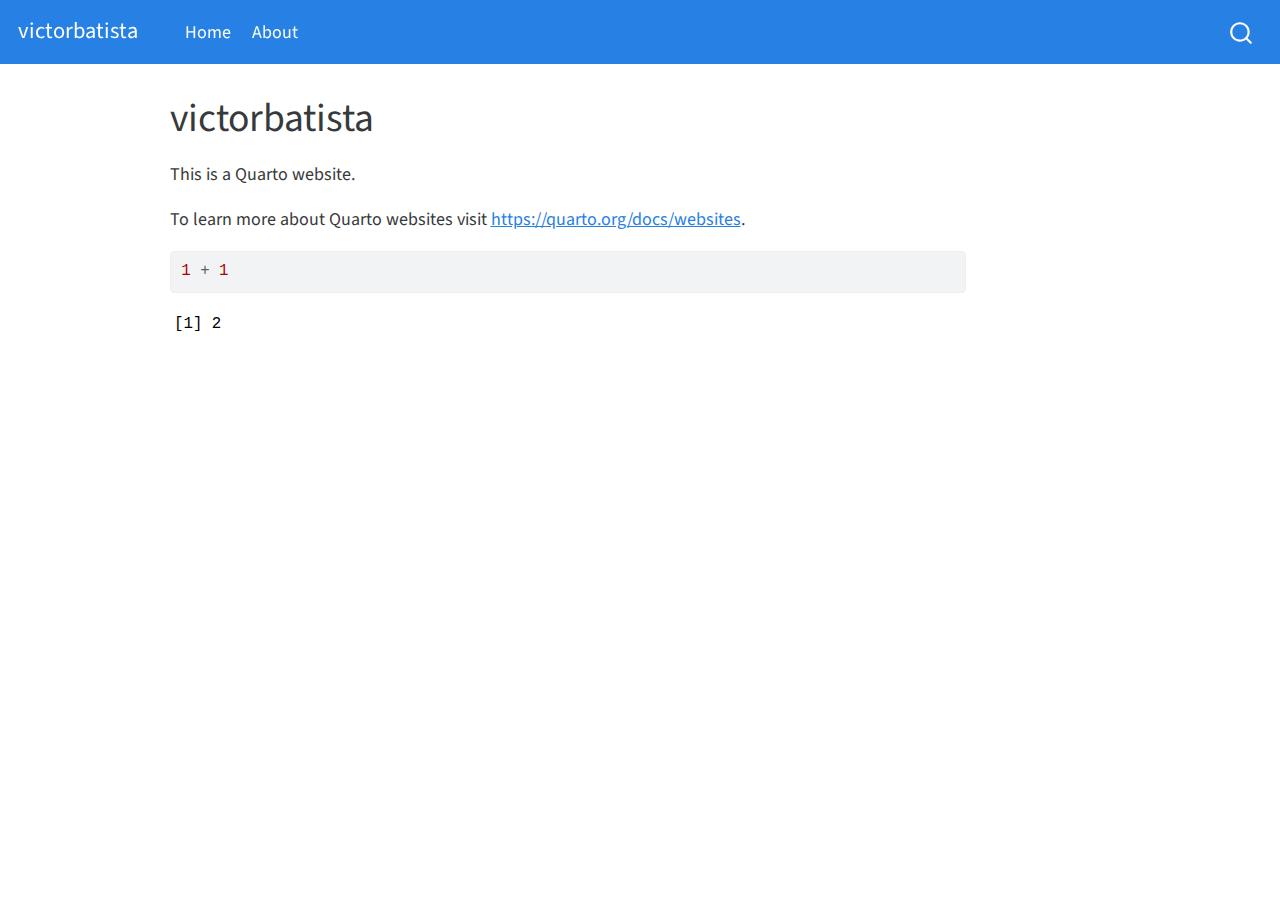
==== docs/index.html @ d19da0a8 "renderizado pela primeira vez" ====
<!DOCTYPE html>
<html xmlns="http://www.w3.org/1999/xhtml" lang="en" xml:lang="en"><head>

<meta charset="utf-8">
<meta name="generator" content="quarto-1.2.280">

<meta name="viewport" content="width=device-width, initial-scale=1.0, user-scalable=yes">


<title>victorbatista</title>
<style>
code{white-space: pre-wrap;}
span.smallcaps{font-variant: small-caps;}
div.columns{display: flex; gap: min(4vw, 1.5em);}
div.column{flex: auto; overflow-x: auto;}
div.hanging-indent{margin-left: 1.5em; text-indent: -1.5em;}
ul.task-list{list-style: none;}
ul.task-list li input[type="checkbox"] {
  width: 0.8em;
  margin: 0 0.8em 0.2em -1.6em;
  vertical-align: middle;
}
pre > code.sourceCode { white-space: pre; position: relative; }
pre > code.sourceCode > span { display: inline-block; line-height: 1.25; }
pre > code.sourceCode > span:empty { height: 1.2em; }
.sourceCode { overflow: visible; }
code.sourceCode > span { color: inherit; text-decoration: inherit; }
div.sourceCode { margin: 1em 0; }
pre.sourceCode { margin: 0; }
@media screen {
div.sourceCode { overflow: auto; }
}
@media print {
pre > code.sourceCode { white-space: pre-wrap; }
pre > code.sourceCode > span { text-indent: -5em; padding-left: 5em; }
}
pre.numberSource code
  { counter-reset: source-line 0; }
pre.numberSource code > span
  { position: relative; left: -4em; counter-increment: source-line; }
pre.numberSource code > span > a:first-child::before
  { content: counter(source-line);
    position: relative; left: -1em; text-align: right; vertical-align: baseline;
    border: none; display: inline-block;
    -webkit-touch-callout: none; -webkit-user-select: none;
    -khtml-user-select: none; -moz-user-select: none;
    -ms-user-select: none; user-select: none;
    padding: 0 4px; width: 4em;
    color: #aaaaaa;
  }
pre.numberSource { margin-left: 3em; border-left: 1px solid #aaaaaa;  padding-left: 4px; }
div.sourceCode
  {   }
@media screen {
pre > code.sourceCode > span > a:first-child::before { text-decoration: underline; }
}
code span.al { color: #ff0000; font-weight: bold; } /* Alert */
code span.an { color: #60a0b0; font-weight: bold; font-style: italic; } /* Annotation */
code span.at { color: #7d9029; } /* Attribute */
code span.bn { color: #40a070; } /* BaseN */
code span.bu { color: #008000; } /* BuiltIn */
code span.cf { color: #007020; font-weight: bold; } /* ControlFlow */
code span.ch { color: #4070a0; } /* Char */
code span.cn { color: #880000; } /* Constant */
code span.co { color: #60a0b0; font-style: italic; } /* Comment */
code span.cv { color: #60a0b0; font-weight: bold; font-style: italic; } /* CommentVar */
code span.do { color: #ba2121; font-style: italic; } /* Documentation */
code span.dt { color: #902000; } /* DataType */
code span.dv { color: #40a070; } /* DecVal */
code span.er { color: #ff0000; font-weight: bold; } /* Error */
code span.ex { } /* Extension */
code span.fl { color: #40a070; } /* Float */
code span.fu { color: #06287e; } /* Function */
code span.im { color: #008000; font-weight: bold; } /* Import */
code span.in { color: #60a0b0; font-weight: bold; font-style: italic; } /* Information */
code span.kw { color: #007020; font-weight: bold; } /* Keyword */
code span.op { color: #666666; } /* Operator */
code span.ot { color: #007020; } /* Other */
code span.pp { color: #bc7a00; } /* Preprocessor */
code span.sc { color: #4070a0; } /* SpecialChar */
code span.ss { color: #bb6688; } /* SpecialString */
code span.st { color: #4070a0; } /* String */
code span.va { color: #19177c; } /* Variable */
code span.vs { color: #4070a0; } /* VerbatimString */
code span.wa { color: #60a0b0; font-weight: bold; font-style: italic; } /* Warning */
</style>


<script src="site_libs/quarto-nav/quarto-nav.js"></script>
<script src="site_libs/quarto-nav/headroom.min.js"></script>
<script src="site_libs/clipboard/clipboard.min.js"></script>
<script src="site_libs/quarto-search/autocomplete.umd.js"></script>
<script src="site_libs/quarto-search/fuse.min.js"></script>
<script src="site_libs/quarto-search/quarto-search.js"></script>
<meta name="quarto:offset" content="./">
<script src="site_libs/quarto-html/quarto.js"></script>
<script src="site_libs/quarto-html/popper.min.js"></script>
<script src="site_libs/quarto-html/tippy.umd.min.js"></script>
<script src="site_libs/quarto-html/anchor.min.js"></script>
<link href="site_libs/quarto-html/tippy.css" rel="stylesheet">
<link href="site_libs/quarto-html/quarto-syntax-highlighting.css" rel="stylesheet" id="quarto-text-highlighting-styles">
<script src="site_libs/bootstrap/bootstrap.min.js"></script>
<link href="site_libs/bootstrap/bootstrap-icons.css" rel="stylesheet">
<link href="site_libs/bootstrap/bootstrap.min.css" rel="stylesheet" id="quarto-bootstrap" data-mode="light">
<script id="quarto-search-options" type="application/json">{
  "location": "navbar",
  "copy-button": false,
  "collapse-after": 3,
  "panel-placement": "end",
  "type": "overlay",
  "limit": 20,
  "language": {
    "search-no-results-text": "No results",
    "search-matching-documents-text": "matching documents",
    "search-copy-link-title": "Copy link to search",
    "search-hide-matches-text": "Hide additional matches",
    "search-more-match-text": "more match in this document",
    "search-more-matches-text": "more matches in this document",
    "search-clear-button-title": "Clear",
    "search-detached-cancel-button-title": "Cancel",
    "search-submit-button-title": "Submit"
  }
}</script>


<link rel="stylesheet" href="styles.css">
</head>

<body class="nav-fixed">

<div id="quarto-search-results"></div>
  <header id="quarto-header" class="headroom fixed-top">
    <nav class="navbar navbar-expand-lg navbar-dark ">
      <div class="navbar-container container-fluid">
      <div class="navbar-brand-container">
    <a class="navbar-brand" href="./index.html">
    <span class="navbar-title">victorbatista</span>
    </a>
  </div>
          <button class="navbar-toggler" type="button" data-bs-toggle="collapse" data-bs-target="#navbarCollapse" aria-controls="navbarCollapse" aria-expanded="false" aria-label="Toggle navigation" onclick="if (window.quartoToggleHeadroom) { window.quartoToggleHeadroom(); }">
  <span class="navbar-toggler-icon"></span>
</button>
          <div class="collapse navbar-collapse" id="navbarCollapse">
            <ul class="navbar-nav navbar-nav-scroll me-auto">
  <li class="nav-item">
    <a class="nav-link active" href="./index.html" aria-current="page">
 <span class="menu-text">Home</span></a>
  </li>  
  <li class="nav-item">
    <a class="nav-link" href="./about.html">
 <span class="menu-text">About</span></a>
  </li>  
</ul>
              <div id="quarto-search" class="" title="Search"></div>
          </div> <!-- /navcollapse -->
      </div> <!-- /container-fluid -->
    </nav>
</header>
<!-- content -->
<div id="quarto-content" class="quarto-container page-columns page-rows-contents page-layout-article page-navbar">
<!-- sidebar -->
<!-- margin-sidebar -->
    <div id="quarto-margin-sidebar" class="sidebar margin-sidebar">
        
    </div>
<!-- main -->
<main class="content" id="quarto-document-content">

<header id="title-block-header" class="quarto-title-block default">
<div class="quarto-title">
<h1 class="title">victorbatista</h1>
</div>



<div class="quarto-title-meta">

    
  
    
  </div>
  

</header>

<p>This is a Quarto website.</p>
<p>To learn more about Quarto websites visit <a href="https://quarto.org/docs/websites" class="uri">https://quarto.org/docs/websites</a>.</p>
<div class="cell">
<div class="sourceCode cell-code" id="cb1"><pre class="sourceCode r code-with-copy"><code class="sourceCode r"><span id="cb1-1"><a href="#cb1-1" aria-hidden="true" tabindex="-1"></a><span class="dv">1</span> <span class="sc">+</span> <span class="dv">1</span></span></code><button title="Copy to Clipboard" class="code-copy-button"><i class="bi"></i></button></pre></div>
<div class="cell-output cell-output-stdout">
<pre><code>[1] 2</code></pre>
</div>
</div>



</main> <!-- /main -->
<script id="quarto-html-after-body" type="application/javascript">
window.document.addEventListener("DOMContentLoaded", function (event) {
  const toggleBodyColorMode = (bsSheetEl) => {
    const mode = bsSheetEl.getAttribute("data-mode");
    const bodyEl = window.document.querySelector("body");
    if (mode === "dark") {
      bodyEl.classList.add("quarto-dark");
      bodyEl.classList.remove("quarto-light");
    } else {
      bodyEl.classList.add("quarto-light");
      bodyEl.classList.remove("quarto-dark");
    }
  }
  const toggleBodyColorPrimary = () => {
    const bsSheetEl = window.document.querySelector("link#quarto-bootstrap");
    if (bsSheetEl) {
      toggleBodyColorMode(bsSheetEl);
    }
  }
  toggleBodyColorPrimary();  
  const icon = "";
  const anchorJS = new window.AnchorJS();
  anchorJS.options = {
    placement: 'right',
    icon: icon
  };
  anchorJS.add('.anchored');
  const clipboard = new window.ClipboardJS('.code-copy-button', {
    target: function(trigger) {
      return trigger.previousElementSibling;
    }
  });
  clipboard.on('success', function(e) {
    // button target
    const button = e.trigger;
    // don't keep focus
    button.blur();
    // flash "checked"
    button.classList.add('code-copy-button-checked');
    var currentTitle = button.getAttribute("title");
    button.setAttribute("title", "Copied!");
    let tooltip;
    if (window.bootstrap) {
      button.setAttribute("data-bs-toggle", "tooltip");
      button.setAttribute("data-bs-placement", "left");
      button.setAttribute("data-bs-title", "Copied!");
      tooltip = new bootstrap.Tooltip(button, 
        { trigger: "manual", 
          customClass: "code-copy-button-tooltip",
          offset: [0, -8]});
      tooltip.show();    
    }
    setTimeout(function() {
      if (tooltip) {
        tooltip.hide();
        button.removeAttribute("data-bs-title");
        button.removeAttribute("data-bs-toggle");
        button.removeAttribute("data-bs-placement");
      }
      button.setAttribute("title", currentTitle);
      button.classList.remove('code-copy-button-checked');
    }, 1000);
    // clear code selection
    e.clearSelection();
  });
  function tippyHover(el, contentFn) {
    const config = {
      allowHTML: true,
      content: contentFn,
      maxWidth: 500,
      delay: 100,
      arrow: false,
      appendTo: function(el) {
          return el.parentElement;
      },
      interactive: true,
      interactiveBorder: 10,
      theme: 'quarto',
      placement: 'bottom-start'
    };
    window.tippy(el, config); 
  }
  const noterefs = window.document.querySelectorAll('a[role="doc-noteref"]');
  for (var i=0; i<noterefs.length; i++) {
    const ref = noterefs[i];
    tippyHover(ref, function() {
      // use id or data attribute instead here
      let href = ref.getAttribute('data-footnote-href') || ref.getAttribute('href');
      try { href = new URL(href).hash; } catch {}
      const id = href.replace(/^#\/?/, "");
      const note = window.document.getElementById(id);
      return note.innerHTML;
    });
  }
  const findCites = (el) => {
    const parentEl = el.parentElement;
    if (parentEl) {
      const cites = parentEl.dataset.cites;
      if (cites) {
        return {
          el,
          cites: cites.split(' ')
        };
      } else {
        return findCites(el.parentElement)
      }
    } else {
      return undefined;
    }
  };
  var bibliorefs = window.document.querySelectorAll('a[role="doc-biblioref"]');
  for (var i=0; i<bibliorefs.length; i++) {
    const ref = bibliorefs[i];
    const citeInfo = findCites(ref);
    if (citeInfo) {
      tippyHover(citeInfo.el, function() {
        var popup = window.document.createElement('div');
        citeInfo.cites.forEach(function(cite) {
          var citeDiv = window.document.createElement('div');
          citeDiv.classList.add('hanging-indent');
          citeDiv.classList.add('csl-entry');
          var biblioDiv = window.document.getElementById('ref-' + cite);
          if (biblioDiv) {
            citeDiv.innerHTML = biblioDiv.innerHTML;
          }
          popup.appendChild(citeDiv);
        });
        return popup.innerHTML;
      });
    }
  }
});
</script>
</div> <!-- /content -->



</body></html>
---- docs/site_libs/quarto-html/tippy.css ----
.tippy-box[data-animation=fade][data-state=hidden]{opacity:0}[data-tippy-root]{max-width:calc(100vw - 10px)}.tippy-box{position:relative;background-color:#333;color:#fff;border-radius:4px;font-size:14px;line-height:1.4;white-space:normal;outline:0;transition-property:transform,visibility,opacity}.tippy-box[data-placement^=top]>.tippy-arrow{bottom:0}.tippy-box[data-placement^=top]>.tippy-arrow:before{bottom:-7px;left:0;border-width:8px 8px 0;border-top-color:initial;transform-origin:center top}.tippy-box[data-placement^=bottom]>.tippy-arrow{top:0}.tippy-box[data-placement^=bottom]>.tippy-arrow:before{top:-7px;left:0;border-width:0 8px 8px;border-bottom-color:initial;transform-origin:center bottom}.tippy-box[data-placement^=left]>.tippy-arrow{right:0}.tippy-box[data-placement^=left]>.tippy-arrow:before{border-width:8px 0 8px 8px;border-left-color:initial;right:-7px;transform-origin:center left}.tippy-box[data-placement^=right]>.tippy-arrow{left:0}.tippy-box[data-placement^=right]>.tippy-arrow:before{left:-7px;border-width:8px 8px 8px 0;border-right-color:initial;transform-origin:center right}.tippy-box[data-inertia][data-state=visible]{transition-timing-function:cubic-bezier(.54,1.5,.38,1.11)}.tippy-arrow{width:16px;height:16px;color:#333}.tippy-arrow:before{content:"";position:absolute;border-color:transparent;border-style:solid}.tippy-content{position:relative;padding:5px 9px;z-index:1}
---- docs/site_libs/quarto-html/quarto-syntax-highlighting.css ----
/* quarto syntax highlight colors */
:root {
  --quarto-hl-ot-color: #003B4F;
  --quarto-hl-at-color: #657422;
  --quarto-hl-ss-color: #20794D;
  --quarto-hl-an-color: #5E5E5E;
  --quarto-hl-fu-color: #4758AB;
  --quarto-hl-st-color: #20794D;
  --quarto-hl-cf-color: #003B4F;
  --quarto-hl-op-color: #5E5E5E;
  --quarto-hl-er-color: #AD0000;
  --quarto-hl-bn-color: #AD0000;
  --quarto-hl-al-color: #AD0000;
  --quarto-hl-va-color: #111111;
  --quarto-hl-bu-color: inherit;
  --quarto-hl-ex-color: inherit;
  --quarto-hl-pp-color: #AD0000;
  --quarto-hl-in-color: #5E5E5E;
  --quarto-hl-vs-color: #20794D;
  --quarto-hl-wa-color: #5E5E5E;
  --quarto-hl-do-color: #5E5E5E;
  --quarto-hl-im-color: #00769E;
  --quarto-hl-ch-color: #20794D;
  --quarto-hl-dt-color: #AD0000;
  --quarto-hl-fl-color: #AD0000;
  --quarto-hl-co-color: #5E5E5E;
  --quarto-hl-cv-color: #5E5E5E;
  --quarto-hl-cn-color: #8f5902;
  --quarto-hl-sc-color: #5E5E5E;
  --quarto-hl-dv-color: #AD0000;
  --quarto-hl-kw-color: #003B4F;
}

/* other quarto variables */
:root {
  --quarto-font-monospace: SFMono-Regular, Menlo, Monaco, Consolas, "Liberation Mono", "Courier New", monospace;
}

pre > code.sourceCode > span {
  color: #003B4F;
}

code span {
  color: #003B4F;
}

code.sourceCode > span {
  color: #003B4F;
}

div.sourceCode,
div.sourceCode pre.sourceCode {
  color: #003B4F;
}

code span.ot {
  color: #003B4F;
}

code span.at {
  color: #657422;
}

code span.ss {
  color: #20794D;
}

code span.an {
  color: #5E5E5E;
}

code span.fu {
  color: #4758AB;
}

code span.st {
  color: #20794D;
}

code span.cf {
  color: #003B4F;
}

code span.op {
  color: #5E5E5E;
}

code span.er {
  color: #AD0000;
}

code span.bn {
  color: #AD0000;
}

code span.al {
  color: #AD0000;
}

code span.va {
  color: #111111;
}

code span.pp {
  color: #AD0000;
}

code span.in {
  color: #5E5E5E;
}

code span.vs {
  color: #20794D;
}

code span.wa {
  color: #5E5E5E;
  font-style: italic;
}

code span.do {
  color: #5E5E5E;
  font-style: italic;
}

code span.im {
  color: #00769E;
}

code span.ch {
  color: #20794D;
}

code span.dt {
  color: #AD0000;
}

code span.fl {
  color: #AD0000;
}

code span.co {
  color: #5E5E5E;
}

code span.cv {
  color: #5E5E5E;
  font-style: italic;
}

code span.cn {
  color: #8f5902;
}

code span.sc {
  color: #5E5E5E;
}

code span.dv {
  color: #AD0000;
}

code span.kw {
  color: #003B4F;
}

.prevent-inlining {
  content: "</";
}

/*# sourceMappingURL=debc5d5d77c3f9108843748ff7464032.css.map */
---- docs/styles.css ----
/* css styles */
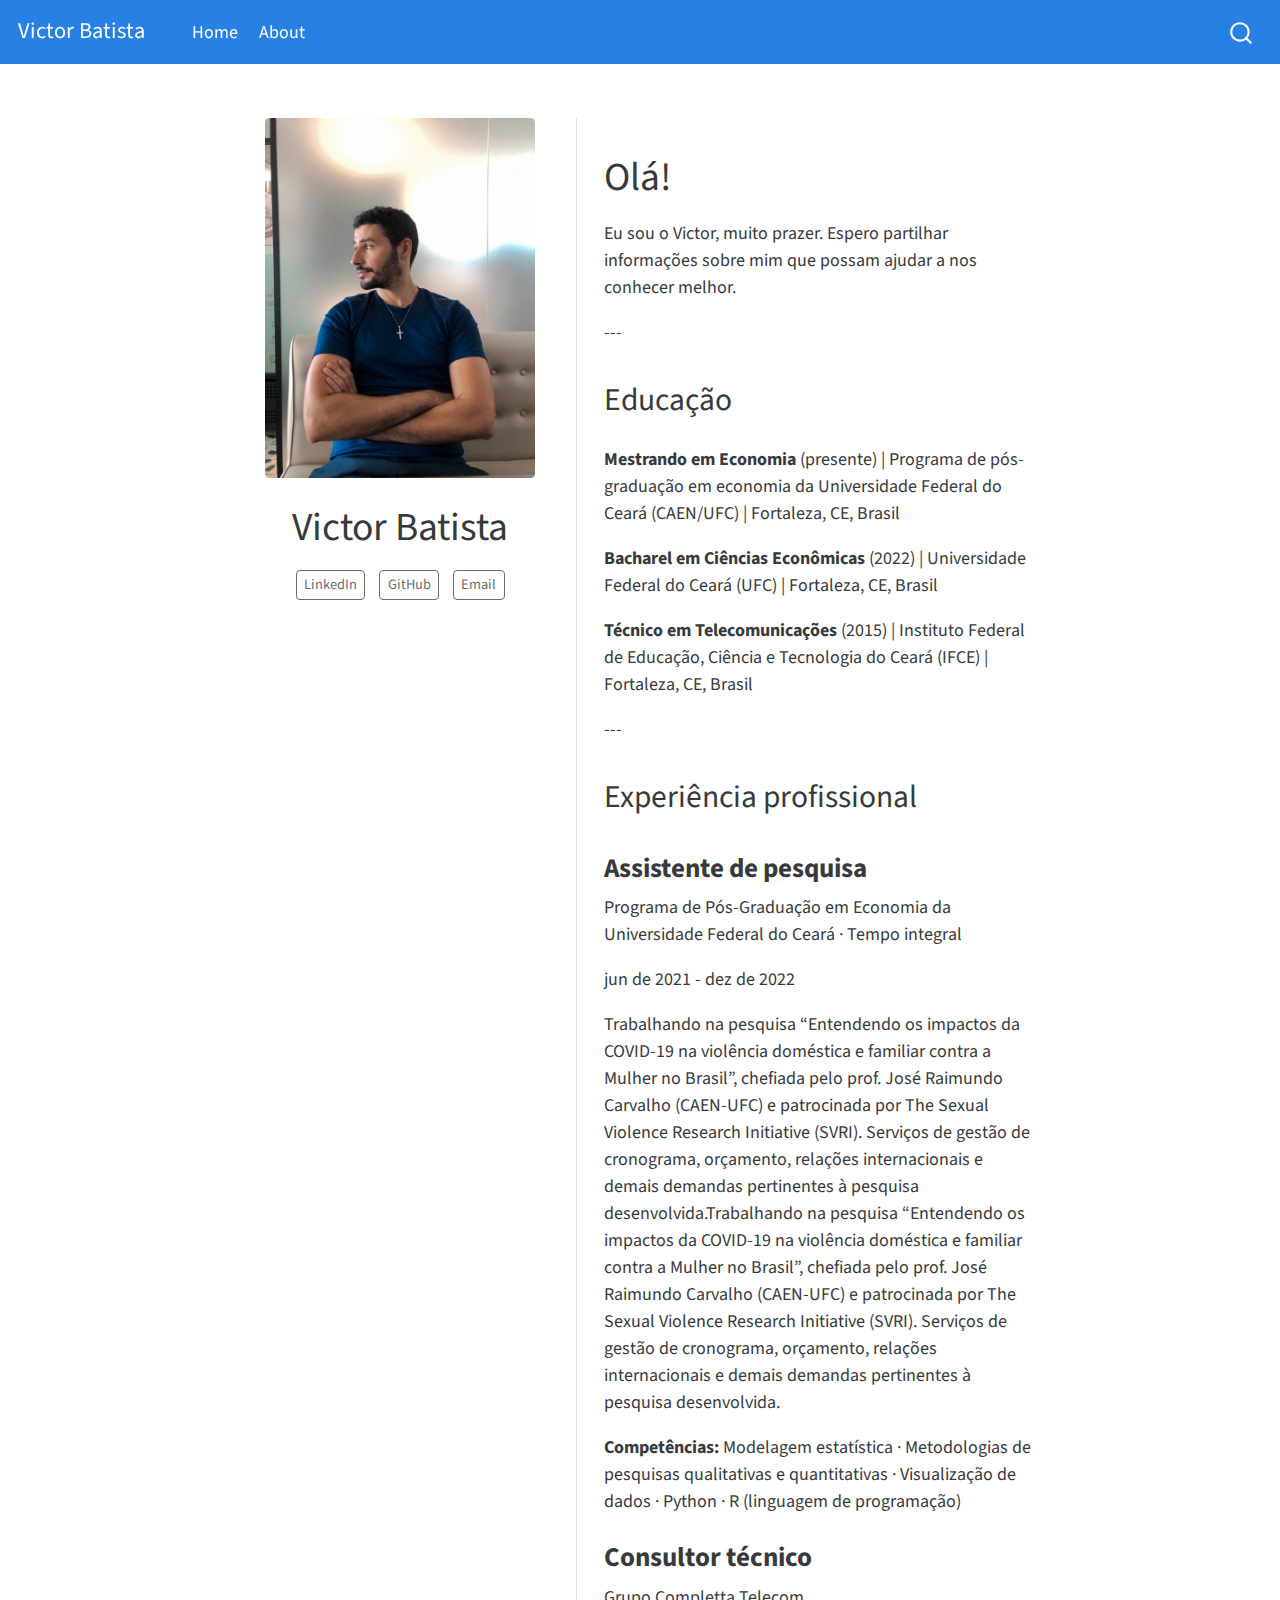
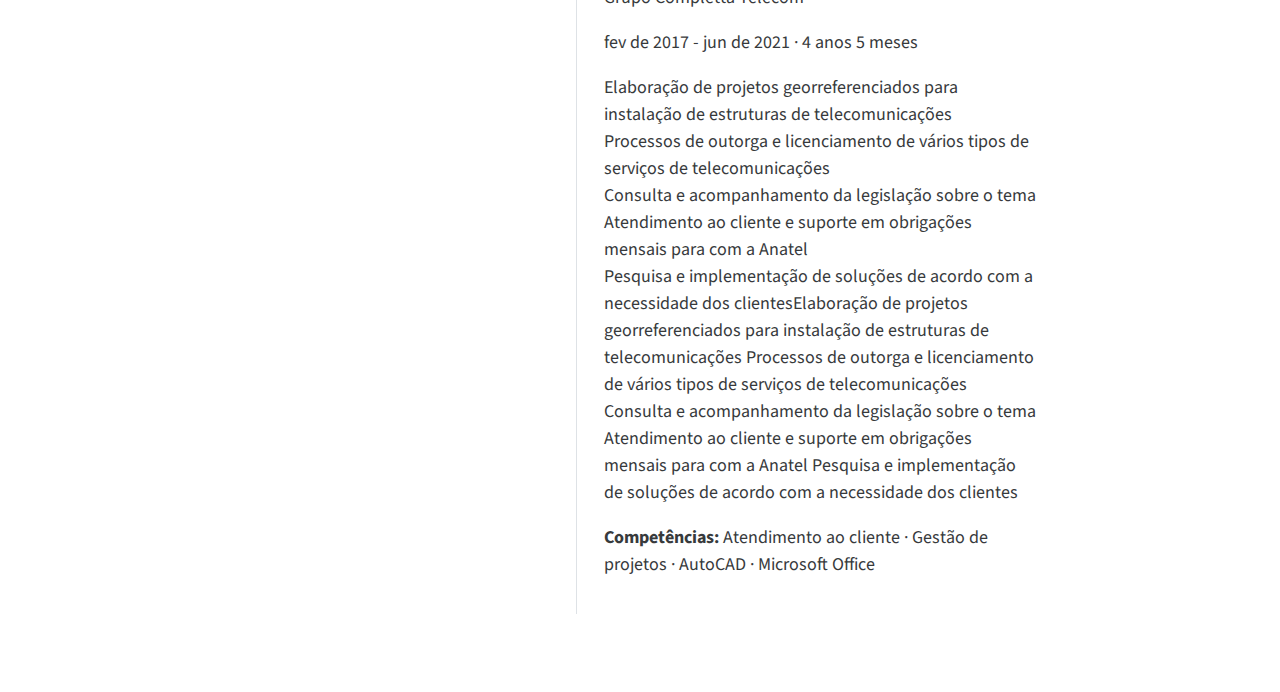
==== commit dbd31d91: "primeiras informações" ====
--- a/docs/index.html
+++ b/docs/index.html
@@ -7,7 +7,7 @@
 <meta name="viewport" content="width=device-width, initial-scale=1.0, user-scalable=yes">
 
 
-<title>victorbatista</title>
+<title>Victor Batista</title>
 <style>
 code{white-space: pre-wrap;}
 span.smallcaps{font-variant: small-caps;}
@@ -20,69 +20,6 @@
   margin: 0 0.8em 0.2em -1.6em;
   vertical-align: middle;
 }
-pre > code.sourceCode { white-space: pre; position: relative; }
-pre > code.sourceCode > span { display: inline-block; line-height: 1.25; }
-pre > code.sourceCode > span:empty { height: 1.2em; }
-.sourceCode { overflow: visible; }
-code.sourceCode > span { color: inherit; text-decoration: inherit; }
-div.sourceCode { margin: 1em 0; }
-pre.sourceCode { margin: 0; }
-@media screen {
-div.sourceCode { overflow: auto; }
-}
-@media print {
-pre > code.sourceCode { white-space: pre-wrap; }
-pre > code.sourceCode > span { text-indent: -5em; padding-left: 5em; }
-}
-pre.numberSource code
-  { counter-reset: source-line 0; }
-pre.numberSource code > span
-  { position: relative; left: -4em; counter-increment: source-line; }
-pre.numberSource code > span > a:first-child::before
-  { content: counter(source-line);
-    position: relative; left: -1em; text-align: right; vertical-align: baseline;
-    border: none; display: inline-block;
-    -webkit-touch-callout: none; -webkit-user-select: none;
-    -khtml-user-select: none; -moz-user-select: none;
-    -ms-user-select: none; user-select: none;
-    padding: 0 4px; width: 4em;
-    color: #aaaaaa;
-  }
-pre.numberSource { margin-left: 3em; border-left: 1px solid #aaaaaa;  padding-left: 4px; }
-div.sourceCode
-  {   }
-@media screen {
-pre > code.sourceCode > span > a:first-child::before { text-decoration: underline; }
-}
-code span.al { color: #ff0000; font-weight: bold; } /* Alert */
-code span.an { color: #60a0b0; font-weight: bold; font-style: italic; } /* Annotation */
-code span.at { color: #7d9029; } /* Attribute */
-code span.bn { color: #40a070; } /* BaseN */
-code span.bu { color: #008000; } /* BuiltIn */
-code span.cf { color: #007020; font-weight: bold; } /* ControlFlow */
-code span.ch { color: #4070a0; } /* Char */
-code span.cn { color: #880000; } /* Constant */
-code span.co { color: #60a0b0; font-style: italic; } /* Comment */
-code span.cv { color: #60a0b0; font-weight: bold; font-style: italic; } /* CommentVar */
-code span.do { color: #ba2121; font-style: italic; } /* Documentation */
-code span.dt { color: #902000; } /* DataType */
-code span.dv { color: #40a070; } /* DecVal */
-code span.er { color: #ff0000; font-weight: bold; } /* Error */
-code span.ex { } /* Extension */
-code span.fl { color: #40a070; } /* Float */
-code span.fu { color: #06287e; } /* Function */
-code span.im { color: #008000; font-weight: bold; } /* Import */
-code span.in { color: #60a0b0; font-weight: bold; font-style: italic; } /* Information */
-code span.kw { color: #007020; font-weight: bold; } /* Keyword */
-code span.op { color: #666666; } /* Operator */
-code span.ot { color: #007020; } /* Other */
-code span.pp { color: #bc7a00; } /* Preprocessor */
-code span.sc { color: #4070a0; } /* SpecialChar */
-code span.ss { color: #bb6688; } /* SpecialString */
-code span.st { color: #4070a0; } /* String */
-code span.va { color: #19177c; } /* Variable */
-code span.vs { color: #4070a0; } /* VerbatimString */
-code span.wa { color: #60a0b0; font-weight: bold; font-style: italic; } /* Warning */
 </style>
 
 
@@ -96,7 +33,6 @@
 <script src="site_libs/quarto-html/quarto.js"></script>
 <script src="site_libs/quarto-html/popper.min.js"></script>
 <script src="site_libs/quarto-html/tippy.umd.min.js"></script>
-<script src="site_libs/quarto-html/anchor.min.js"></script>
 <link href="site_libs/quarto-html/tippy.css" rel="stylesheet">
 <link href="site_libs/quarto-html/quarto-syntax-highlighting.css" rel="stylesheet" id="quarto-text-highlighting-styles">
 <script src="site_libs/bootstrap/bootstrap.min.js"></script>
@@ -126,7 +62,7 @@
 <link rel="stylesheet" href="styles.css">
 </head>
 
-<body class="nav-fixed">
+<body class="nav-fixed fullcontent">
 
 <div id="quarto-search-results"></div>
   <header id="quarto-header" class="headroom fixed-top">
@@ -134,7 +70,7 @@
       <div class="navbar-container container-fluid">
       <div class="navbar-brand-container">
     <a class="navbar-brand" href="./index.html">
-    <span class="navbar-title">victorbatista</span>
+    <span class="navbar-title">Victor Batista</span>
     </a>
   </div>
           <button class="navbar-toggler" type="button" data-bs-toggle="collapse" data-bs-target="#navbarCollapse" aria-controls="navbarCollapse" aria-expanded="false" aria-label="Toggle navigation" onclick="if (window.quartoToggleHeadroom) { window.quartoToggleHeadroom(); }">
@@ -160,41 +96,70 @@
 <div id="quarto-content" class="quarto-container page-columns page-rows-contents page-layout-article page-navbar">
 <!-- sidebar -->
 <!-- margin-sidebar -->
-    <div id="quarto-margin-sidebar" class="sidebar margin-sidebar">
-        
-    </div>
+    
 <!-- main -->
-<main class="content" id="quarto-document-content">
-
+<div class="quarto-about-trestles">
+  <div class="about-entity">
+    <img src="headshot.jfif" class="about-image
+  rounded " style="width: 15em;">
 <header id="title-block-header" class="quarto-title-block default">
 <div class="quarto-title">
-<h1 class="title">victorbatista</h1>
+<h1 class="title">Victor Batista</h1>
 </div>
-
-
-
 <div class="quarto-title-meta">
-
-    
-  
-    
   </div>
-  
-
 </header>
-
-<p>This is a Quarto website.</p>
-<p>To learn more about Quarto websites visit <a href="https://quarto.org/docs/websites" class="uri">https://quarto.org/docs/websites</a>.</p>
-<div class="cell">
-<div class="sourceCode cell-code" id="cb1"><pre class="sourceCode r code-with-copy"><code class="sourceCode r"><span id="cb1-1"><a href="#cb1-1" aria-hidden="true" tabindex="-1"></a><span class="dv">1</span> <span class="sc">+</span> <span class="dv">1</span></span></code><button title="Copy to Clipboard" class="code-copy-button"><i class="bi"></i></button></pre></div>
-<div class="cell-output cell-output-stdout">
-<pre><code>[1] 2</code></pre>
+    <div class="about-links">
+  <a href="https://www.linkedin.com/in/joaovictorbatista/" class="about-link">
+     <span class="about-link-text">LinkedIn</span>
+  </a>
+  <a href="https://github.com/jvbatista1" class="about-link">
+     <span class="about-link-text">GitHub</span>
+  </a>
+  <a href="/victorbatista@alu.ufc.br" class="about-link">
+     <span class="about-link-text">Email</span>
+  </a>
 </div>
+  </div>
+  <div class="about-contents"><main class="content" id="quarto-document-content">
+<section id="olá" class="level1">
+<h1>Olá!</h1>
+<p>Eu sou o Victor, muito prazer. Espero partilhar informações sobre mim que possam ajudar a nos conhecer melhor.</p>
+<p>---</p>
+<section id="educação" class="level2">
+<h2 data-anchor-id="educação">Educação</h2>
+<p><strong>Mestrando em Economia</strong> (presente) | Programa de pós-graduação em economia da Universidade Federal do Ceará (CAEN/UFC) | Fortaleza, CE, Brasil</p>
+<p><strong>Bacharel em Ciências Econômicas</strong> (2022) | Universidade Federal do Ceará (UFC) | Fortaleza, CE, Brasil</p>
+<p><strong>Técnico em Telecomunicações</strong> (2015) | Instituto Federal de Educação, Ciência e Tecnologia do Ceará (IFCE) | Fortaleza, CE, Brasil</p>
+<p>---</p>
+</section>
+<section id="experiência-profissional" class="level2">
+<h2 data-anchor-id="experiência-profissional">Experiência profissional</h2>
+<section id="assistente-de-pesquisa" class="level3">
+<h3 data-anchor-id="assistente-de-pesquisa"><strong>Assistente de pesquisa</strong></h3>
+<p>Programa de Pós-Graduação em Economia da Universidade Federal do Ceará · Tempo integral</p>
+<p>jun de 2021 - dez de 2022</p>
+<p>Trabalhando na pesquisa “Entendendo os impactos da COVID-19 na violência doméstica e familiar contra a Mulher no Brasil”, chefiada pelo prof. José Raimundo Carvalho (CAEN-UFC) e patrocinada por The Sexual Violence Research Initiative (SVRI). Serviços de gestão de cronograma, orçamento, relações internacionais e demais demandas pertinentes à pesquisa desenvolvida.Trabalhando na pesquisa “Entendendo os impactos da COVID-19 na violência doméstica e familiar contra a Mulher no Brasil”, chefiada pelo prof. José Raimundo Carvalho (CAEN-UFC) e patrocinada por The Sexual Violence Research Initiative (SVRI). Serviços de gestão de cronograma, orçamento, relações internacionais e demais demandas pertinentes à pesquisa desenvolvida.</p>
+<p><strong>Competências:</strong> Modelagem estatística · Metodologias de pesquisas qualitativas e quantitativas · Visualização de dados · Python · R (linguagem de programação)</p>
+</section>
+<section id="consultor-técnico" class="level3">
+<h3 data-anchor-id="consultor-técnico"><strong>Consultor técnico</strong></h3>
+<p>Grupo Completta Telecom</p>
+<p>fev de 2017 - jun de 2021 · 4 anos 5 meses</p>
+<p>Elaboração de projetos georreferenciados para instalação de estruturas de telecomunicações<br>
+Processos de outorga e licenciamento de vários tipos de serviços de telecomunicações<br>
+Consulta e acompanhamento da legislação sobre o tema<br>
+Atendimento ao cliente e suporte em obrigações mensais para com a Anatel<br>
+Pesquisa e implementação de soluções de acordo com a necessidade dos clientesElaboração de projetos georreferenciados para instalação de estruturas de telecomunicações Processos de outorga e licenciamento de vários tipos de serviços de telecomunicações Consulta e acompanhamento da legislação sobre o tema Atendimento ao cliente e suporte em obrigações mensais para com a Anatel Pesquisa e implementação de soluções de acordo com a necessidade dos clientes</p>
+<p><strong>Competências:</strong> Atendimento ao cliente · Gestão de projetos · AutoCAD · Microsoft Office</p>
+
+
+</section>
+</section>
+</section>
+</main></div>
 </div>
-
-
-
-</main> <!-- /main -->
+ <!-- /main -->
 <script id="quarto-html-after-body" type="application/javascript">
 window.document.addEventListener("DOMContentLoaded", function (event) {
   const toggleBodyColorMode = (bsSheetEl) => {
@@ -215,13 +180,6 @@
     }
   }
   toggleBodyColorPrimary();  
-  const icon = "";
-  const anchorJS = new window.AnchorJS();
-  anchorJS.options = {
-    placement: 'right',
-    icon: icon
-  };
-  anchorJS.add('.anchored');
   const clipboard = new window.ClipboardJS('.code-copy-button', {
     target: function(trigger) {
       return trigger.previousElementSibling;
